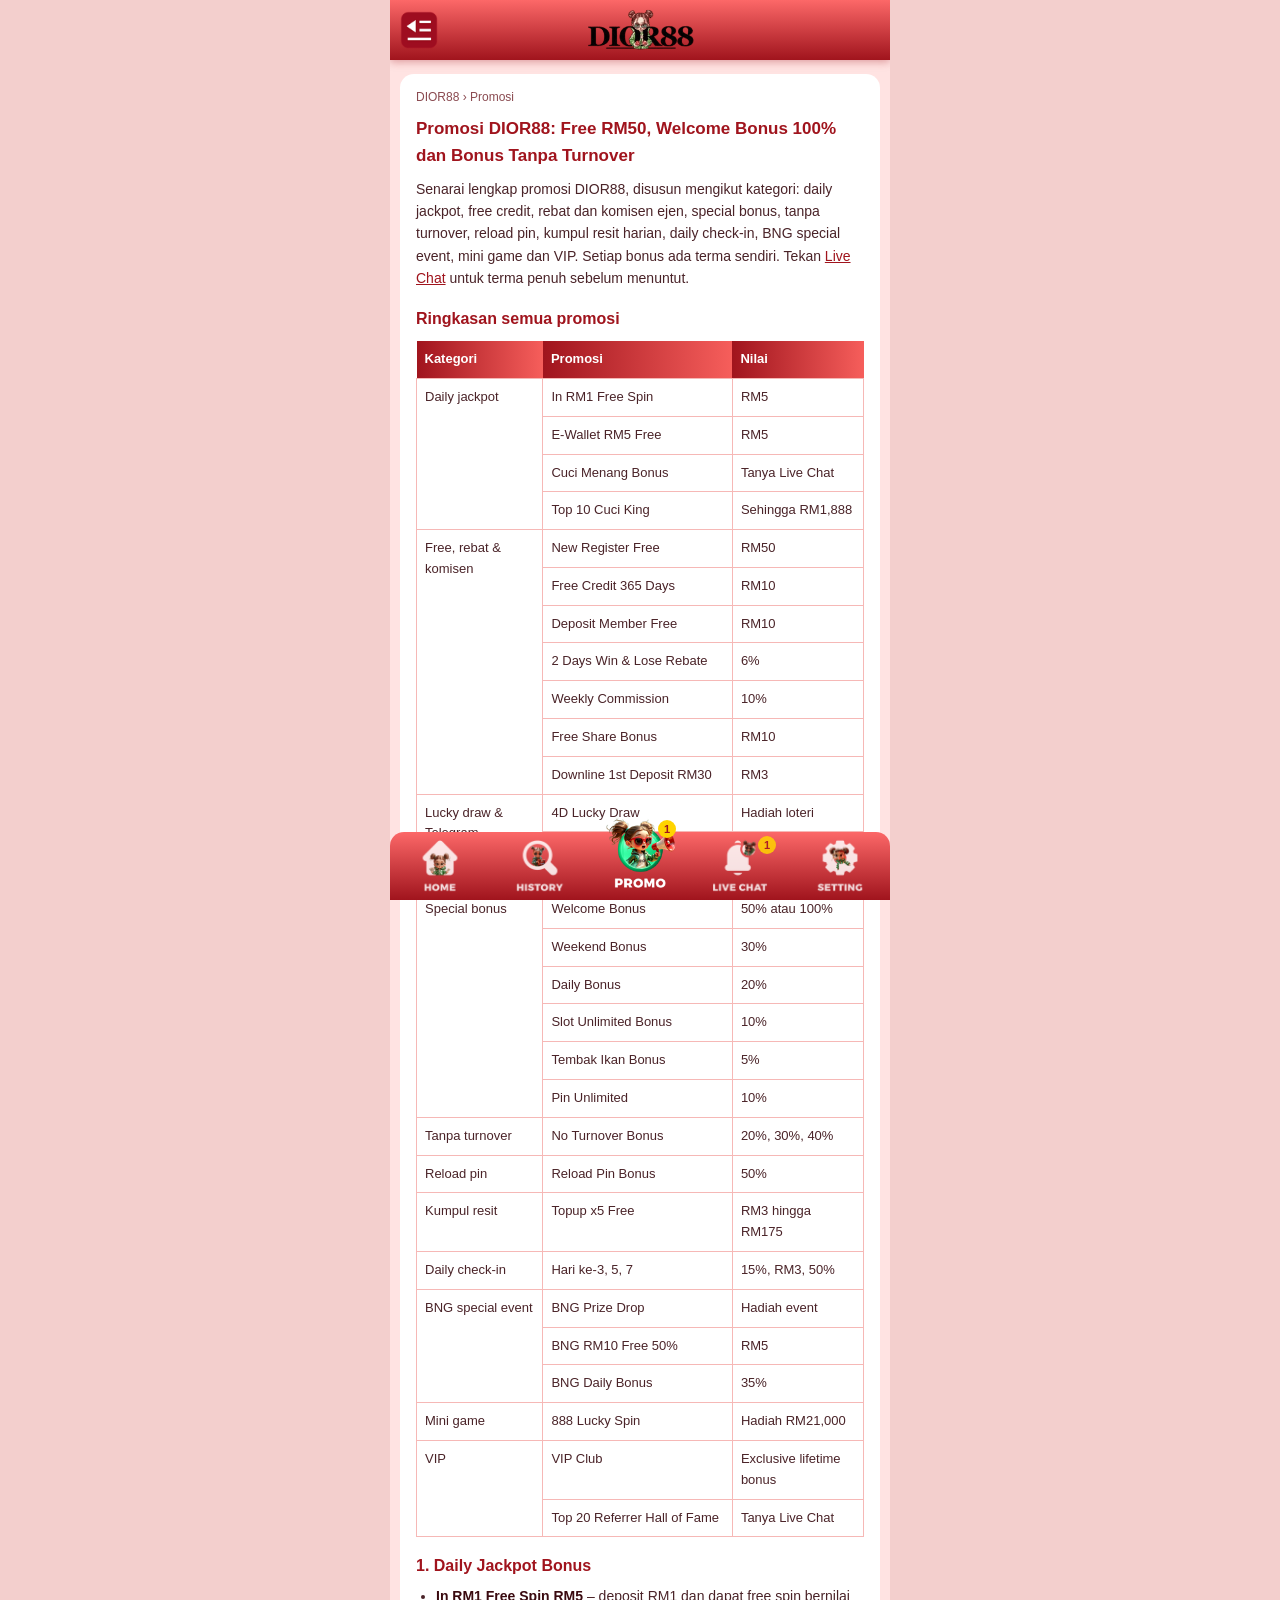
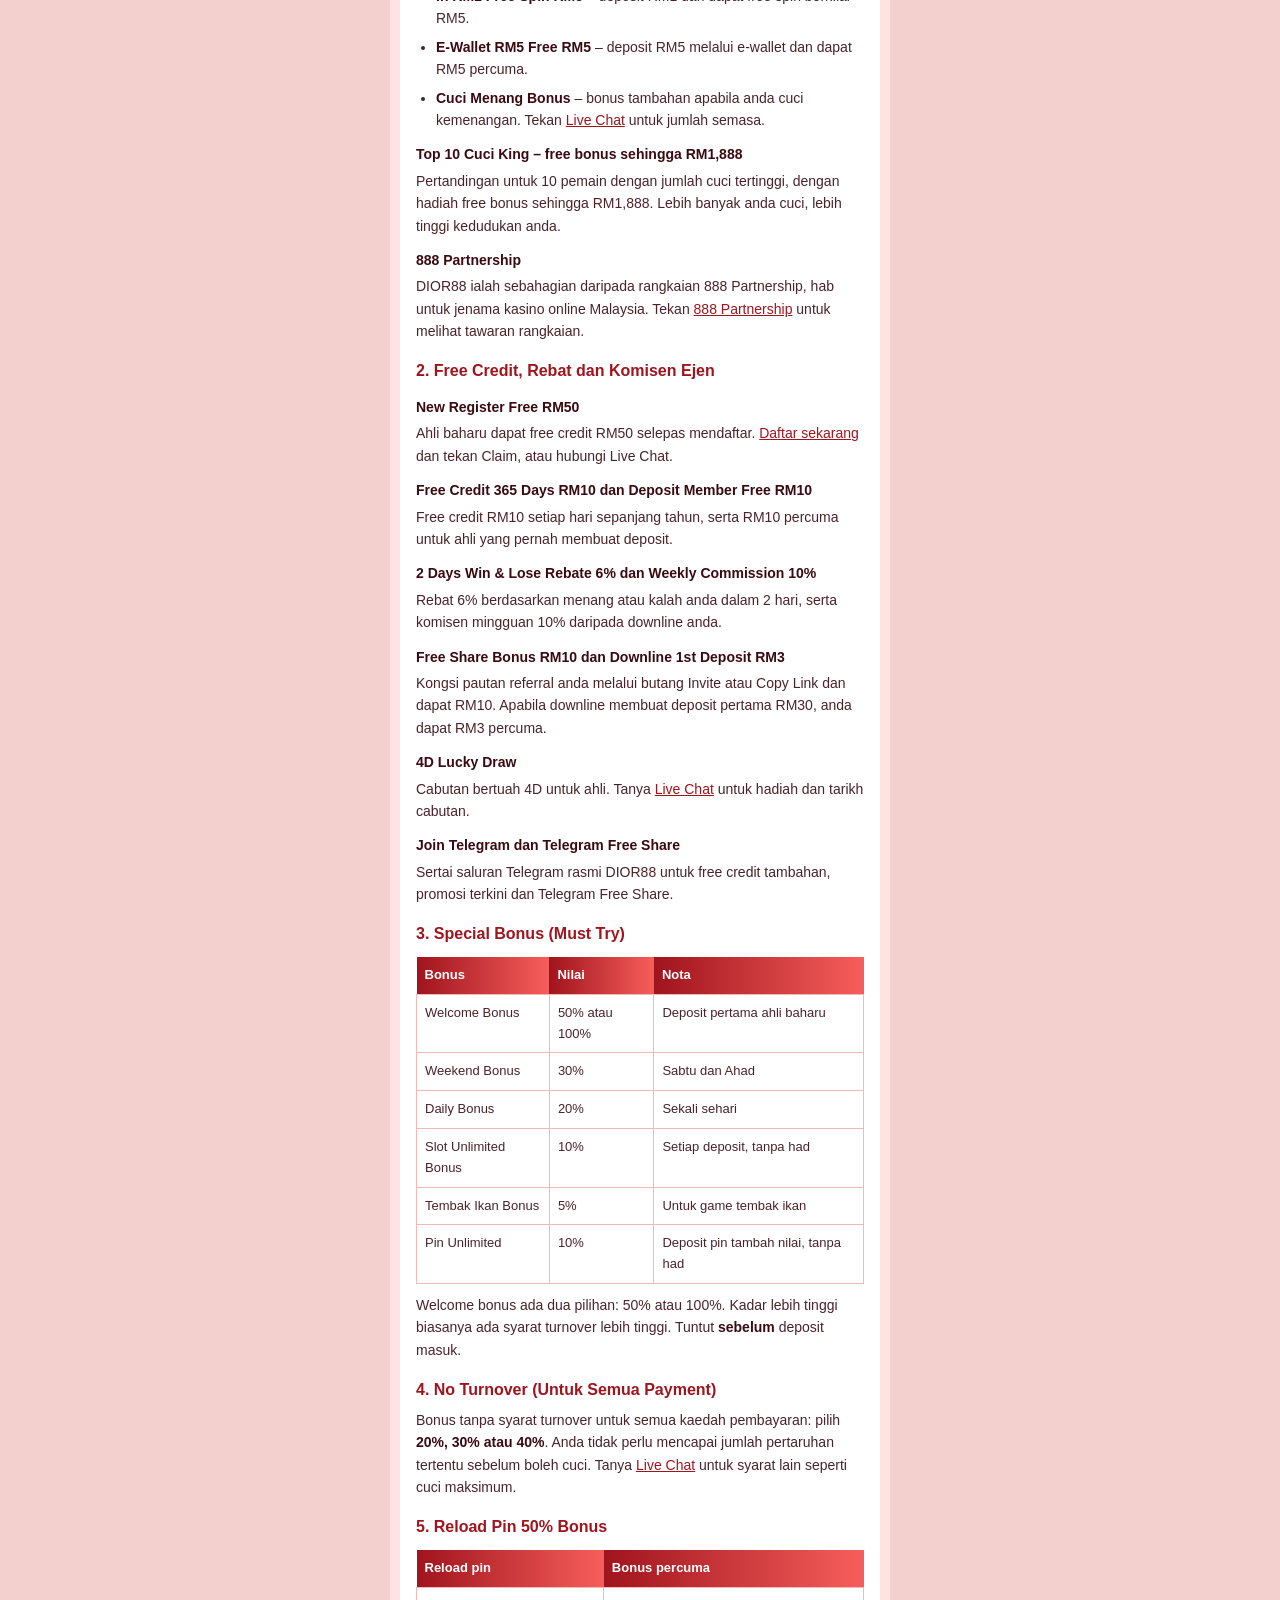
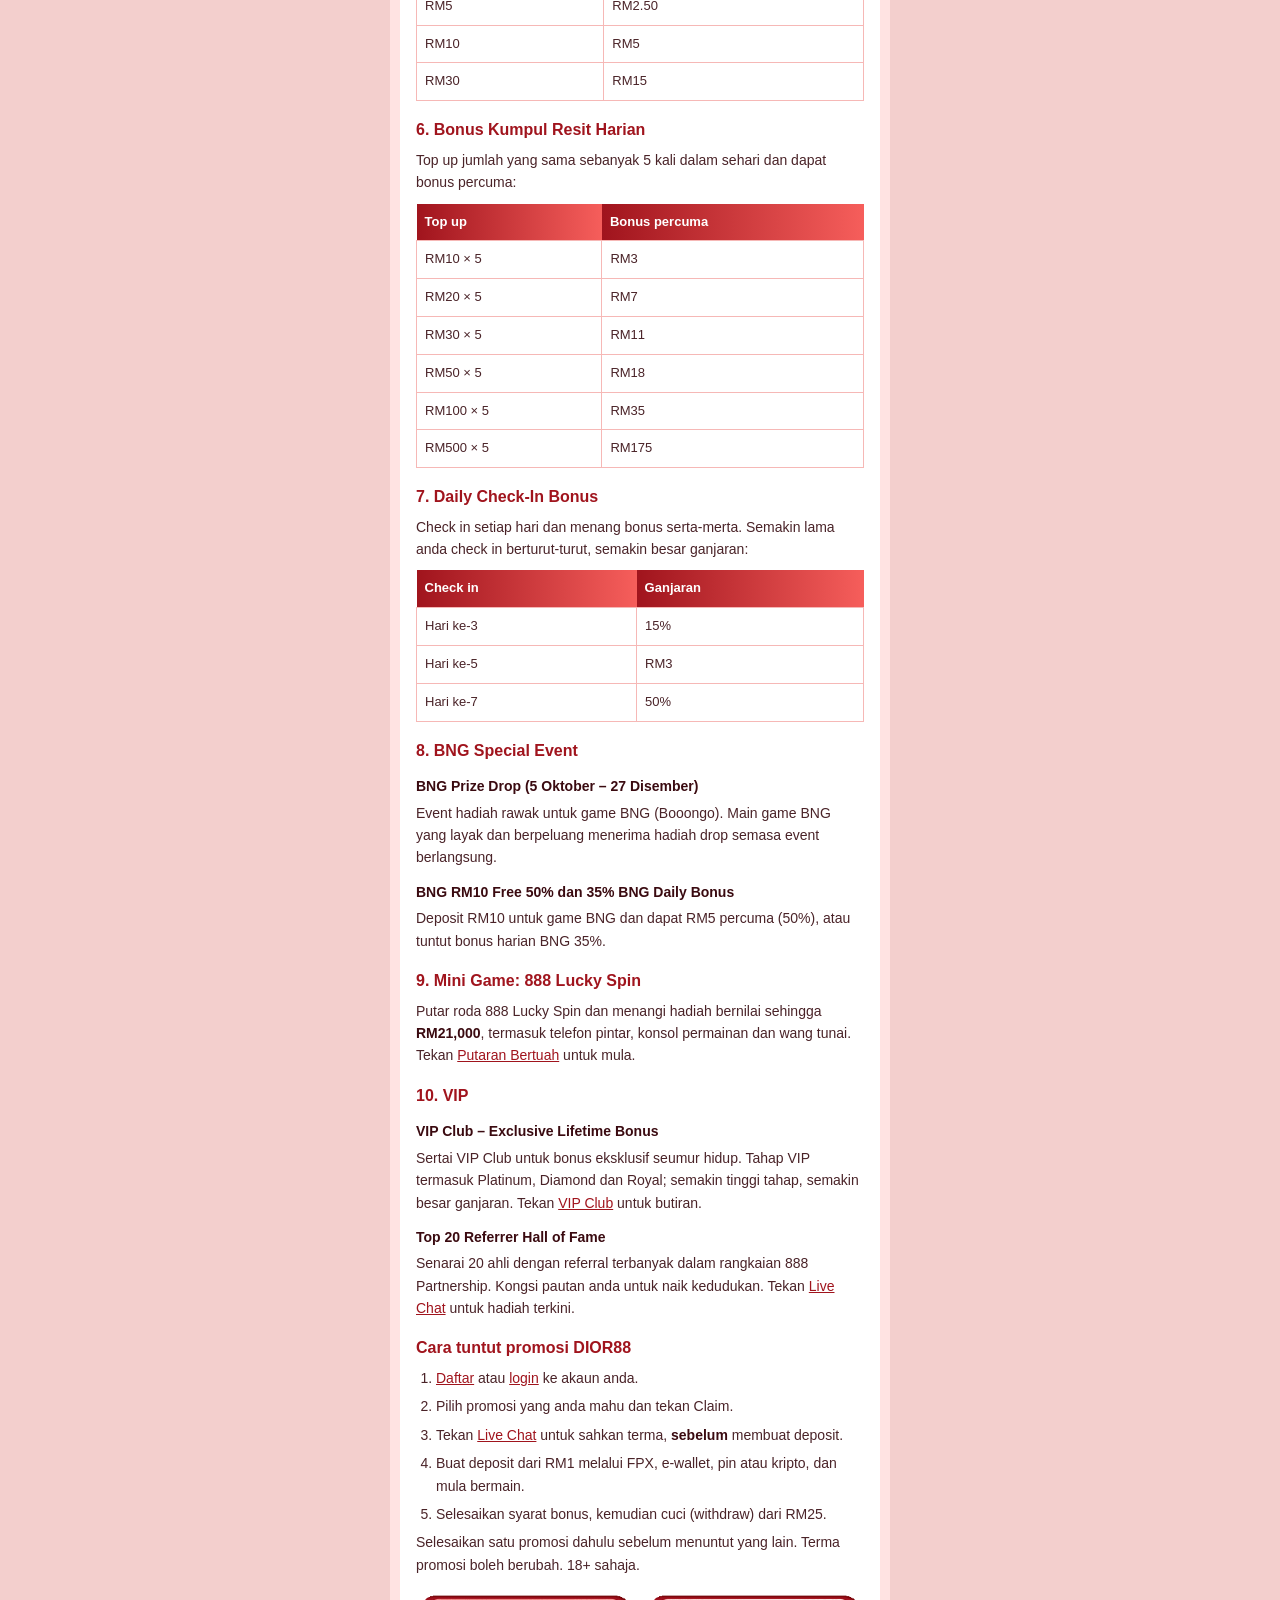
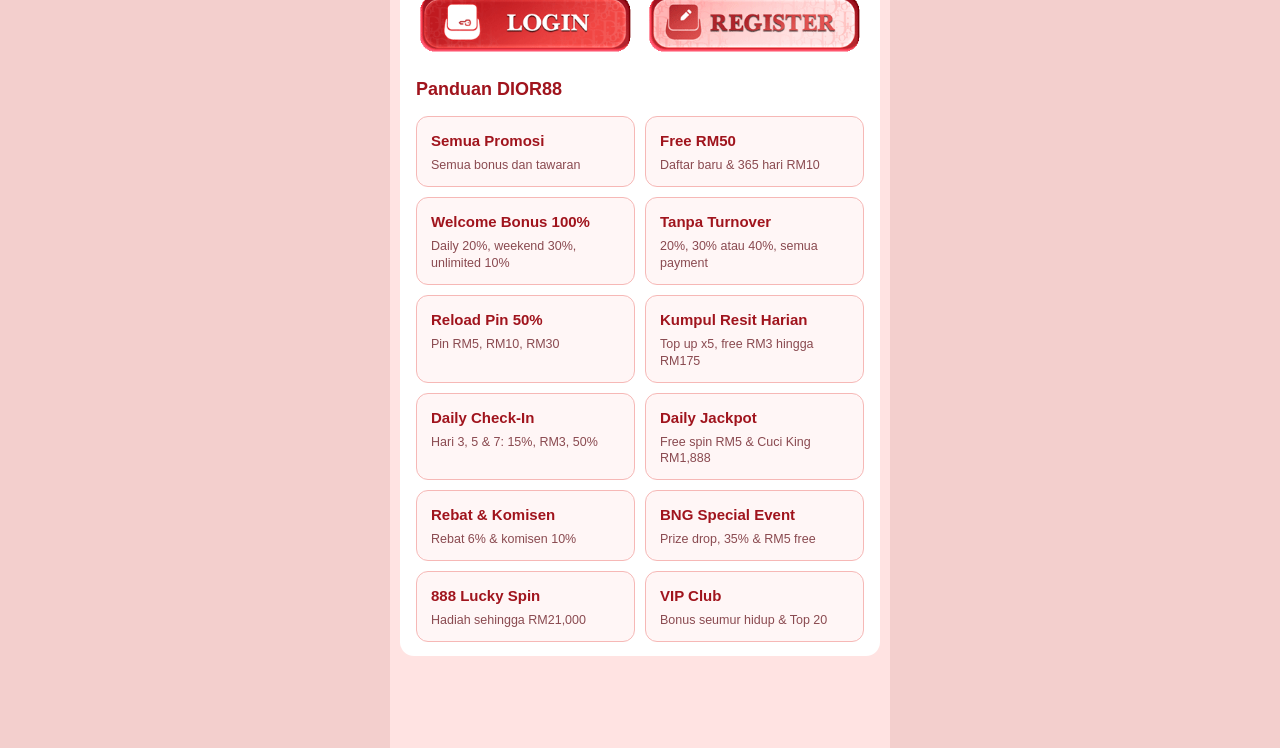
==== promotions.html @ d6cdcd89 "Add DIOR88 promotions guide and card grid Co-Authored-By: Claude Opus 5.5 <noreply@anthropic.com>" ====
<!DOCTYPE html>
<html lang="ms">
<head>
  <meta charset="UTF-8">
  <meta name="viewport" content="width=device-width, initial-scale=1, viewport-fit=cover">
  <title>Promosi DIOR88 – Free RM50, Welcome Bonus 100% &amp; Bonus Tanpa Turnover</title>
  <meta name="description" content="Semua promosi DIOR88: free RM50 daftar baru, free credit 365 hari RM10, welcome bonus 50% atau 100%, bonus tanpa turnover 20% hingga 40%, reload pin 50%, kumpul resit harian, daily check-in, Top 10 Cuci King RM1,888, 888 Lucky Spin dan VIP Club.">
  <meta name="robots" content="index, follow">
  <meta property="og:type" content="article">
  <meta property="og:site_name" content="DIOR88">
  <meta property="og:title" content="Promosi DIOR88 – Free RM50, Welcome Bonus 100% &amp; Bonus Tanpa Turnover">
  <meta property="og:description" content="Semua promosi DIOR88: free RM50, welcome bonus 100%, bonus tanpa turnover, reload pin 50%, daily check-in, Top 10 Cuci King dan VIP Club.">
  <link rel="icon" href="assets/ui/icon.png">
  <meta name="theme-color" content="#a0141d">
  <link rel="stylesheet" href="styles.css">
</head>
<body>
  <main class="app">

    <header class="topbar">
      <a class="menu-btn" data-link="register" aria-label="Menu"><img src="assets/ui/menu.png" alt="" width="100" height="100"></a>
      <a class="logo" href="./"><img src="assets/ui/logo.png" alt="DIOR88" width="203" height="83"></a>
      <span></span>
    </header>

    <article class="seo guide">
      <p class="crumbs"><a href="./">DIOR88</a> &rsaquo; Promosi</p>
      <h1>Promosi DIOR88: Free RM50, Welcome Bonus 100% dan Bonus Tanpa Turnover</h1>
      <p>Senarai lengkap promosi DIOR88, disusun mengikut kategori: daily jackpot, free credit, rebat dan komisen ejen, special bonus, tanpa turnover, reload pin, kumpul resit harian, daily check-in, BNG special event, mini game dan VIP. Setiap bonus ada terma sendiri. Tekan <a data-link="liveChat">Live Chat</a> untuk terma penuh sebelum menuntut.</p>

      <h2>Ringkasan semua promosi</h2>
      <div class="table-wrap">
      <table>
        <thead><tr><th>Kategori</th><th>Promosi</th><th>Nilai</th></tr></thead>
        <tbody>
          <tr><td rowspan="4">Daily jackpot</td><td>In RM1 Free Spin</td><td>RM5</td></tr>
          <tr><td>E-Wallet RM5 Free</td><td>RM5</td></tr>
          <tr><td>Cuci Menang Bonus</td><td>Tanya Live Chat</td></tr>
          <tr><td>Top 10 Cuci King</td><td>Sehingga RM1,888</td></tr>
          <tr><td rowspan="7">Free, rebat &amp; komisen</td><td>New Register Free</td><td>RM50</td></tr>
          <tr><td>Free Credit 365 Days</td><td>RM10</td></tr>
          <tr><td>Deposit Member Free</td><td>RM10</td></tr>
          <tr><td>2 Days Win &amp; Lose Rebate</td><td>6%</td></tr>
          <tr><td>Weekly Commission</td><td>10%</td></tr>
          <tr><td>Free Share Bonus</td><td>RM10</td></tr>
          <tr><td>Downline 1st Deposit RM30</td><td>RM3</td></tr>
          <tr><td rowspan="2">Lucky draw &amp; Telegram</td><td>4D Lucky Draw</td><td>Hadiah loteri</td></tr>
          <tr><td>Join Telegram &amp; Telegram Free Share</td><td>Free credit</td></tr>
          <tr><td rowspan="6">Special bonus</td><td>Welcome Bonus</td><td>50% atau 100%</td></tr>
          <tr><td>Weekend Bonus</td><td>30%</td></tr>
          <tr><td>Daily Bonus</td><td>20%</td></tr>
          <tr><td>Slot Unlimited Bonus</td><td>10%</td></tr>
          <tr><td>Tembak Ikan Bonus</td><td>5%</td></tr>
          <tr><td>Pin Unlimited</td><td>10%</td></tr>
          <tr><td>Tanpa turnover</td><td>No Turnover Bonus</td><td>20%, 30%, 40%</td></tr>
          <tr><td>Reload pin</td><td>Reload Pin Bonus</td><td>50%</td></tr>
          <tr><td>Kumpul resit</td><td>Topup x5 Free</td><td>RM3 hingga RM175</td></tr>
          <tr><td>Daily check-in</td><td>Hari ke-3, 5, 7</td><td>15%, RM3, 50%</td></tr>
          <tr><td rowspan="3">BNG special event</td><td>BNG Prize Drop</td><td>Hadiah event</td></tr>
          <tr><td>BNG RM10 Free 50%</td><td>RM5</td></tr>
          <tr><td>BNG Daily Bonus</td><td>35%</td></tr>
          <tr><td>Mini game</td><td>888 Lucky Spin</td><td>Hadiah RM21,000</td></tr>
          <tr><td rowspan="2">VIP</td><td>VIP Club</td><td>Exclusive lifetime bonus</td></tr>
          <tr><td>Top 20 Referrer Hall of Fame</td><td>Tanya Live Chat</td></tr>
        </tbody>
      </table>
      </div>

      <h2 id="jackpot">1. Daily Jackpot Bonus</h2>
      <ul>
        <li><b>In RM1 Free Spin RM5</b> – deposit RM1 dan dapat free spin bernilai RM5.</li>
        <li><b>E-Wallet RM5 Free RM5</b> – deposit RM5 melalui e-wallet dan dapat RM5 percuma.</li>
        <li><b>Cuci Menang Bonus</b> – bonus tambahan apabila anda cuci kemenangan. Tekan <a data-link="liveChat">Live Chat</a> untuk jumlah semasa.</li>
      </ul>
      <h3 id="cuci-king">Top 10 Cuci King – free bonus sehingga RM1,888</h3>
      <p>Pertandingan untuk 10 pemain dengan jumlah cuci tertinggi, dengan hadiah free bonus sehingga RM1,888. Lebih banyak anda cuci, lebih tinggi kedudukan anda.</p>
      <h3 id="partnership">888 Partnership</h3>
      <p>DIOR88 ialah sebahagian daripada rangkaian 888 Partnership, hab untuk jenama kasino online Malaysia. Tekan <a data-link="partnership">888 Partnership</a> untuk melihat tawaran rangkaian.</p>

      <h2 id="free">2. Free Credit, Rebat dan Komisen Ejen</h2>
      <h3>New Register Free RM50</h3>
      <p>Ahli baharu dapat free credit RM50 selepas mendaftar. <a data-link="register">Daftar sekarang</a> dan tekan Claim, atau hubungi Live Chat.</p>
      <h3>Free Credit 365 Days RM10 dan Deposit Member Free RM10</h3>
      <p>Free credit RM10 setiap hari sepanjang tahun, serta RM10 percuma untuk ahli yang pernah membuat deposit.</p>
      <h3 id="rebate">2 Days Win &amp; Lose Rebate 6% dan Weekly Commission 10%</h3>
      <p>Rebat 6% berdasarkan menang atau kalah anda dalam 2 hari, serta komisen mingguan 10% daripada downline anda.</p>
      <h3 id="share">Free Share Bonus RM10 dan Downline 1st Deposit RM3</h3>
      <p>Kongsi pautan referral anda melalui butang Invite atau Copy Link dan dapat RM10. Apabila downline membuat deposit pertama RM30, anda dapat RM3 percuma.</p>
      <h3 id="lucky-draw">4D Lucky Draw</h3>
      <p>Cabutan bertuah 4D untuk ahli. Tanya <a data-link="liveChat">Live Chat</a> untuk hadiah dan tarikh cabutan.</p>
      <h3 id="telegram">Join Telegram dan Telegram Free Share</h3>
      <p>Sertai saluran Telegram rasmi DIOR88 untuk free credit tambahan, promosi terkini dan Telegram Free Share.</p>

      <h2 id="special">3. Special Bonus (Must Try)</h2>
      <div class="table-wrap">
      <table>
        <thead><tr><th>Bonus</th><th>Nilai</th><th>Nota</th></tr></thead>
        <tbody>
          <tr><td>Welcome Bonus</td><td>50% atau 100%</td><td>Deposit pertama ahli baharu</td></tr>
          <tr><td>Weekend Bonus</td><td>30%</td><td>Sabtu dan Ahad</td></tr>
          <tr><td>Daily Bonus</td><td>20%</td><td>Sekali sehari</td></tr>
          <tr><td>Slot Unlimited Bonus</td><td>10%</td><td>Setiap deposit, tanpa had</td></tr>
          <tr><td>Tembak Ikan Bonus</td><td>5%</td><td>Untuk game tembak ikan</td></tr>
          <tr><td>Pin Unlimited</td><td>10%</td><td>Deposit pin tambah nilai, tanpa had</td></tr>
        </tbody>
      </table>
      </div>
      <p>Welcome bonus ada dua pilihan: 50% atau 100%. Kadar lebih tinggi biasanya ada syarat turnover lebih tinggi. Tuntut <b>sebelum</b> deposit masuk.</p>

      <h2 id="no-turnover">4. No Turnover (Untuk Semua Payment)</h2>
      <p>Bonus tanpa syarat turnover untuk semua kaedah pembayaran: pilih <b>20%, 30% atau 40%</b>. Anda tidak perlu mencapai jumlah pertaruhan tertentu sebelum boleh cuci. Tanya <a data-link="liveChat">Live Chat</a> untuk syarat lain seperti cuci maksimum.</p>

      <h2 id="pin">5. Reload Pin 50% Bonus</h2>
      <div class="table-wrap">
      <table>
        <thead><tr><th>Reload pin</th><th>Bonus percuma</th></tr></thead>
        <tbody>
          <tr><td>RM5</td><td>RM2.50</td></tr>
          <tr><td>RM10</td><td>RM5</td></tr>
          <tr><td>RM30</td><td>RM15</td></tr>
        </tbody>
      </table>
      </div>

      <h2 id="kumpul">6. Bonus Kumpul Resit Harian</h2>
      <p>Top up jumlah yang sama sebanyak 5 kali dalam sehari dan dapat bonus percuma:</p>
      <div class="table-wrap">
      <table>
        <thead><tr><th>Top up</th><th>Bonus percuma</th></tr></thead>
        <tbody>
          <tr><td>RM10 × 5</td><td>RM3</td></tr>
          <tr><td>RM20 × 5</td><td>RM7</td></tr>
          <tr><td>RM30 × 5</td><td>RM11</td></tr>
          <tr><td>RM50 × 5</td><td>RM18</td></tr>
          <tr><td>RM100 × 5</td><td>RM35</td></tr>
          <tr><td>RM500 × 5</td><td>RM175</td></tr>
        </tbody>
      </table>
      </div>

      <h2 id="checkin">7. Daily Check-In Bonus</h2>
      <p>Check in setiap hari dan menang bonus serta-merta. Semakin lama anda check in berturut-turut, semakin besar ganjaran:</p>
      <div class="table-wrap">
      <table>
        <thead><tr><th>Check in</th><th>Ganjaran</th></tr></thead>
        <tbody>
          <tr><td>Hari ke-3</td><td>15%</td></tr>
          <tr><td>Hari ke-5</td><td>RM3</td></tr>
          <tr><td>Hari ke-7</td><td>50%</td></tr>
        </tbody>
      </table>
      </div>

      <h2 id="bng">8. BNG Special Event</h2>
      <h3>BNG Prize Drop (5 Oktober – 27 Disember)</h3>
      <p>Event hadiah rawak untuk game BNG (Booongo). Main game BNG yang layak dan berpeluang menerima hadiah drop semasa event berlangsung.</p>
      <h3>BNG RM10 Free 50% dan 35% BNG Daily Bonus</h3>
      <p>Deposit RM10 untuk game BNG dan dapat RM5 percuma (50%), atau tuntut bonus harian BNG 35%.</p>

      <h2 id="lucky-spin">9. Mini Game: 888 Lucky Spin</h2>
      <p>Putar roda 888 Lucky Spin dan menangi hadiah bernilai sehingga <b>RM21,000</b>, termasuk telefon pintar, konsol permainan dan wang tunai. Tekan <a data-link="luckyWheel">Putaran Bertuah</a> untuk mula.</p>

      <h2 id="vip">10. VIP</h2>
      <h3>VIP Club – Exclusive Lifetime Bonus</h3>
      <p>Sertai VIP Club untuk bonus eksklusif seumur hidup. Tahap VIP termasuk Platinum, Diamond dan Royal; semakin tinggi tahap, semakin besar ganjaran. Tekan <a data-link="vip">VIP Club</a> untuk butiran.</p>
      <h3 id="top20">Top 20 Referrer Hall of Fame</h3>
      <p>Senarai 20 ahli dengan referral terbanyak dalam rangkaian 888 Partnership. Kongsi pautan anda untuk naik kedudukan. Tekan <a data-link="liveChat">Live Chat</a> untuk hadiah terkini.</p>

      <h2>Cara tuntut promosi DIOR88</h2>
      <ol>
        <li><a data-link="register">Daftar</a> atau <a data-link="login">login</a> ke akaun anda.</li>
        <li>Pilih promosi yang anda mahu dan tekan Claim.</li>
        <li>Tekan <a data-link="liveChat">Live Chat</a> untuk sahkan terma, <b>sebelum</b> membuat deposit.</li>
        <li>Buat deposit dari RM1 melalui FPX, e-wallet, pin atau kripto, dan mula bermain.</li>
        <li>Selesaikan syarat bonus, kemudian cuci (withdraw) dari RM25.</li>
      </ol>
      <p>Selesaikan satu promosi dahulu sebelum menuntut yang lain. Terma promosi boleh berubah. 18+ sahaja.</p>

      <div class="auth guide-auth">
        <a data-link="login"><img src="assets/still/login.png" alt="Login" width="300" height="81"></a>
        <a data-link="register"><img src="assets/still/register.png" alt="Register" width="300" height="81"></a>
      </div>

      <section class="guide-grid-wrap" aria-label="Panduan DIOR88">
        <h2 class="guide-grid-title">Panduan DIOR88</h2>
        <div class="guide-grid">
          <a href="promotions"><b>Semua Promosi</b><span>Semua bonus dan tawaran</span></a>
          <a href="promotions#free"><b>Free RM50</b><span>Daftar baru &amp; 365 hari RM10</span></a>
          <a href="promotions#special"><b>Welcome Bonus 100%</b><span>Daily 20%, weekend 30%, unlimited 10%</span></a>
          <a href="promotions#no-turnover"><b>Tanpa Turnover</b><span>20%, 30% atau 40%, semua payment</span></a>
          <a href="promotions#pin"><b>Reload Pin 50%</b><span>Pin RM5, RM10, RM30</span></a>
          <a href="promotions#kumpul"><b>Kumpul Resit Harian</b><span>Top up x5, free RM3 hingga RM175</span></a>
          <a href="promotions#checkin"><b>Daily Check-In</b><span>Hari 3, 5 &amp; 7: 15%, RM3, 50%</span></a>
          <a href="promotions#jackpot"><b>Daily Jackpot</b><span>Free spin RM5 &amp; Cuci King RM1,888</span></a>
          <a href="promotions#rebate"><b>Rebat &amp; Komisen</b><span>Rebat 6% &amp; komisen 10%</span></a>
          <a href="promotions#bng"><b>BNG Special Event</b><span>Prize drop, 35% &amp; RM5 free</span></a>
          <a href="promotions#lucky-spin"><b>888 Lucky Spin</b><span>Hadiah sehingga RM21,000</span></a>
          <a href="promotions#vip"><b>VIP Club</b><span>Bonus seumur hidup &amp; Top 20</span></a>
        </div>
      </section>
    </article>
  </main>

  <nav class="bottom-nav">
    <a href="./"><img src="assets/nav/nav1.png" alt="Home" width="120" height="120"></a>
    <a data-link="history"><img src="assets/nav/nav2.png" alt="History" width="120" height="120"></a>
    <a href="promotions" class="promo-tab on"><img src="assets/nav/nav3.png" alt="Promo" width="120" height="120"><b class="badge">1</b></a>
    <a data-link="liveChat"><img src="assets/nav/nav4.png" alt="Live Chat" width="120" height="120"><b class="badge">1</b></a>
    <a data-link="settings"><img src="assets/nav/nav5.png" alt="Setting" width="120" height="120"></a>
  </nav>

  <script src="config.js"></script>
  <script src="guide.js"></script>
</body>
</html>
---- styles.css ----
:root {
  --bg: #ffe3e2;
  --card: #fff;
  --red: #a0141d;
  --red-2: #fc6868;
  --red-grad: linear-gradient(180deg, #fc6868, #a0141d);
  --red-grad-h: linear-gradient(90deg, #a0141d, #f65e5b);
  --text: #3a0a10;
  --muted: #8a4a50;
  --line: #f6b8b6;
  --app-width: 500px;
  --nav-height: 68px;
}

* { box-sizing: border-box; margin: 0; padding: 0; }
html { scroll-behavior: smooth; }
body { font-family: "Segoe UI", Arial, Helvetica, sans-serif; background: #f3cfcd; color: var(--text); -webkit-tap-highlight-color: transparent; }
a { color: inherit; text-decoration: none; }
button { font: inherit; color: inherit; cursor: pointer; border: 0; background: none; }
img { display: block; max-width: 100%; height: auto; }
.sr-only { position: absolute; width: 1px; height: 1px; overflow: hidden; clip: rect(0 0 0 0); white-space: nowrap; }

.app {
  display: block;
  max-width: var(--app-width);
  margin: 0 auto;
  min-height: 100vh;
  background: var(--bg);
  padding-bottom: calc(var(--nav-height) + 24px + env(safe-area-inset-bottom));
  overflow-x: hidden;
}

/* ---------- Top bar ---------- */
.topbar { position: sticky; top: 0; z-index: 30; display: grid; grid-template-columns: 48px 1fr 48px; align-items: center; padding: 6px 10px; min-height: 60px; background: var(--red-grad); box-shadow: 0 2px 8px rgba(160, 20, 29, .35); }
.menu-btn img { width: 38px; height: 38px; border-radius: 8px; }
.logo { justify-self: center; }
.logo img { height: 46px; width: auto; }

/* ---------- Carousel ---------- */
.carousel { position: relative; margin: 10px 10px 0; border-radius: 12px; overflow: hidden; }
.carousel-track { display: flex; overflow-x: auto; scroll-snap-type: x mandatory; scrollbar-width: none; }
.carousel-track::-webkit-scrollbar { display: none; }
.slide { flex: 0 0 100%; min-width: 0; scroll-snap-align: start; aspect-ratio: 7 / 3; overflow: hidden; }
.slide img { width: 100%; height: 100%; max-width: none; object-fit: cover; }
.carousel-dots { position: absolute; bottom: 0; left: 0; right: 0; display: flex; justify-content: center; }
/* Small dot, but a 24px tap area around it. */
.carousel-dots button { width: 22px; height: 24px; padding: 8.5px 7.5px; border-radius: 50%; background-color: rgba(255, 255, 255, .6); background-clip: content-box; }
.carousel-dots button.active { background-color: var(--red); }

/* ---------- Marquee ---------- */
.marquee { display: flex; align-items: center; gap: 6px; margin: 8px 10px 0; padding: 3px 4px 3px 3px; border-radius: 14px; background: var(--red-grad-h); color: #fff; }
.mic { flex-shrink: 0; width: 24px; height: 24px; }
.mq { flex: 1; overflow: hidden; white-space: nowrap; }
.mq span { display: inline-block; padding-left: 40%; font-size: 13px; font-weight: 600; animation: marquee 45s linear infinite; }
@keyframes marquee { to { transform: translateX(-100%); } }

/* ---------- Login / Register ---------- */
.auth { display: grid; grid-template-columns: repeat(2, minmax(0, 1fr)); gap: 10px; margin: 12px 10px 0; }
.auth img { width: 100%; }

/* ---------- Quick links ---------- */
.quick { display: grid; grid-template-columns: repeat(6, minmax(0, 1fr)); gap: 4px; margin: 12px 10px 0; padding: 10px 4px; border-radius: 12px; background: var(--card); box-shadow: 0 1px 4px rgba(160, 20, 29, .12); }
.quick a { display: flex; flex-direction: column; align-items: center; gap: 4px; font-size: 10px; font-weight: 700; text-align: center; line-height: 1.15; }
.qi { width: 42px; height: 42px; display: grid; place-items: center; border-radius: 50%; background: var(--red-grad); overflow: hidden; }
.qi img { width: 28px; height: 28px; }
.qi svg { width: 24px; height: 24px; fill: #fff; }
.qi-4d { color: #fff; font-size: 15px; font-weight: 900; }

/* ---------- Referral ---------- */
.referral { display: flex; margin: 12px 10px 0; border-radius: 12px; overflow: hidden; background: var(--red-grad-h); color: #fff; }
.ref-title { flex: 0 0 30%; display: flex; flex-direction: column; justify-content: center; padding: 10px 12px; background: rgba(0, 0, 0, .18); border-radius: 0 28px 28px 0; }
.ref-title b { font-size: 16px; letter-spacing: .5px; }
.ref-title small { font-size: 10.5px; font-weight: 700; }
.ref-actions { flex: 1; min-width: 0; display: grid; grid-template-columns: repeat(4, minmax(0, 1fr)); }
.ref-actions > * { display: flex; flex-direction: column; align-items: center; justify-content: center; gap: 4px; padding: 10px 2px; font-size: 10px; font-weight: 700; white-space: nowrap; }
.ref-actions img { width: 24px; height: 24px; }

/* ---------- Games ---------- */
.block { margin-top: 16px; }
.head { margin: 0 10px 8px; padding-left: 10px; border-left: 4px solid var(--red); font-size: 17px; font-weight: 800; color: var(--red); }
.hscroll { display: flex; gap: 10px; overflow-x: auto; padding: 0 10px 4px; scroll-snap-type: x proximity; scrollbar-width: none; }
.hscroll::-webkit-scrollbar { display: none; }
.hot { flex: 0 0 31%; min-width: 0; scroll-snap-align: start; }
.hot img { width: 100%; aspect-ratio: 300 / 335; object-fit: cover; border-radius: 10px; }
.g-name { display: block; margin-top: 4px; font-size: 12px; font-weight: 700; text-transform: uppercase; white-space: nowrap; overflow: hidden; text-overflow: ellipsis; }
.g-meta { display: flex; align-items: center; justify-content: space-between; gap: 4px; margin-top: 2px; }
.g-prov { font-size: 10px; color: var(--muted); text-transform: uppercase; }
.rtp { flex-shrink: 0; padding: 2px 8px; border-radius: 10px; background: var(--red-grad); color: #fff; font-size: 11px; font-weight: 800; }
.rtp.play { margin: 0 auto; }
.new-grid { display: grid; grid-template-columns: repeat(3, minmax(0, 1fr)); gap: 8px; padding: 0 10px; }
.new-card { display: block; padding: 6px; border-radius: 10px; background: var(--card); box-shadow: 0 1px 4px rgba(160, 20, 29, .12); }
.new-card img { width: 100%; aspect-ratio: 1; object-fit: cover; border-radius: 8px; }
.new-card b { display: block; margin-top: 6px; font-size: 13px; white-space: nowrap; overflow: hidden; text-overflow: ellipsis; }
.new-card > span:not(.rtp) { display: block; font-size: 11px; color: var(--red); text-transform: uppercase; }
.rtp.wide { display: block; margin-top: 6px; text-align: center; }

/* Category menu on the left, provider grid on the right. */
.games { display: grid; grid-template-columns: 22% minmax(0, 1fr); gap: 8px; align-items: start; padding: 0 10px; }
.cat-col { position: sticky; top: 70px; display: grid; gap: 6px; }
.cat { border-radius: 10px; }
.cat.on { box-shadow: 0 0 0 2px var(--red); }
.cat img { width: 100%; }
.prov-grid { display: grid; grid-template-columns: repeat(3, minmax(0, 1fr)); gap: 6px; }
.prov img { width: 100%; aspect-ratio: 200 / 280; border-radius: 8px; }
.hot, .new-card, .prov, .cat, .auth a { transition: transform .1s; }
.hot:active, .new-card:active, .prov:active, .cat:active, .auth a:active { transform: scale(.97); }

/* ---------- Hot matches ---------- */
.match { display: block; margin: 0 10px; padding: 12px; border-radius: 12px; background: var(--card); box-shadow: 0 1px 4px rgba(160, 20, 29, .12); text-align: center; }
.match-tag { display: inline-block; padding: 3px 10px; border-radius: 10px; background: var(--red); color: #fff; font-size: 11px; font-weight: 800; }
.match-body { display: grid; grid-template-columns: 1fr auto 1fr; align-items: center; margin: 10px 0 6px; }
.match-side { display: flex; flex-direction: column; align-items: center; gap: 4px; font-size: 13px; font-weight: 800; }
.crest { width: 44px; height: 44px; display: grid; place-items: center; border-radius: 50%; background: var(--bg); font-size: 22px; }
.match-vs { font-size: 20px; font-weight: 900; color: var(--red); }
.match-text { display: block; font-size: 12.5px; color: var(--muted); }
.match-btn { display: inline-block; margin-top: 10px; padding: 8px 32px; border-radius: 18px; background: var(--red-grad); color: #fff; font-size: 14px; font-weight: 800; }

/* ---------- Daily check-in ---------- */
.checkin { margin: 16px 10px 0; padding: 12px 8px; border-radius: 14px; background: var(--red-grad-h); color: #fff; text-align: center; }
.checkin-head h2 { font-size: 18px; font-weight: 900; letter-spacing: .5px; }
.checkin-head small { font-size: 11.5px; }
.days { display: grid; grid-template-columns: repeat(7, minmax(0, 1fr)); gap: 4px; margin-top: 10px; }
.days a { display: flex; flex-direction: column; align-items: center; gap: 2px; padding: 6px 2px; border-radius: 8px; background: #fff; color: var(--red); }
.days b { font-size: 10px; }
.days img { width: 28px; height: 28px; }
.days span { font-size: 10px; font-weight: 800; }
.days .day7 { background: #fff3c4; }
.checkin-btn { display: inline-block; margin-top: 10px; padding: 8px 40px; border-radius: 18px; background: #fff; color: var(--red); font-size: 14px; font-weight: 900; }

.promo { display: block; margin: 14px 10px 0; }
.promo img { width: 100%; border-radius: 10px; }

/* ---------- Keyword text ---------- */
.seo { margin: 18px 10px 0; padding: 14px 16px; border-radius: 14px; background: var(--card); font-size: 14px; line-height: 1.6; color: #4a2328; }
.seo h1 { font-size: 17px; color: var(--red); margin-bottom: 8px; }
.seo h2 { font-size: 16px; color: var(--red); margin: 16px 0 6px; }
.seo h3 { font-size: 14px; color: var(--text); margin: 12px 0 4px; }
.seo a { color: var(--red); text-decoration: underline; }
.seo ol, .seo ul { padding-left: 20px; }
.seo li { margin-bottom: 6px; }
.seo b { color: var(--text); }

/* Long sections fold to a preview; collapse.js adds the toggle button. */
.collapsible { position: relative; max-height: 260px; overflow: hidden; }
.collapsible:not(.open)::after { content: ""; position: absolute; left: 0; right: 0; bottom: 0; height: 90px; background: linear-gradient(rgba(255, 255, 255, 0), #fff); pointer-events: none; }
.collapsible.open { max-height: none; }
.toggle-btn { display: block; margin: 12px auto 0; padding: 9px 40px; border-radius: 20px; background: var(--red-grad); color: #fff; font-size: 14px; font-weight: 800; }

/* ---------- Footer ---------- */
.footer { display: grid; gap: 10px; padding: 18px 10px 10px; }
.card { padding: 12px 14px; border-radius: 12px; background: var(--card); box-shadow: 0 1px 4px rgba(160, 20, 29, .12); }
.partner { display: flex; align-items: center; gap: 12px; }
.partner img { width: 110px; flex-shrink: 0; }
.partner p { font-size: 14px; line-height: 1.4; }
.footer h3 { margin-bottom: 10px; font-size: 15px; font-weight: 800; color: var(--red); }
.icons { display: flex; flex-wrap: wrap; align-items: center; gap: 10px; }
.icons img { height: 28px; width: auto; }
.copyright { margin-top: 8px; text-align: center; font-size: 13px; font-weight: 700; color: var(--red); }

/* ---------- Floats ---------- */
.side-tab { position: fixed; right: max(0px, calc(50% - var(--app-width) / 2)); top: 48%; z-index: 20; width: 24px; }
.float { position: fixed; z-index: 25; }
.float[hidden] { display: none; }
.change-luck { right: max(0px, calc(50% - var(--app-width) / 2)); top: 170px; width: min(96px, 21vw); }
.free-rm88 { left: max(0px, calc(50% - var(--app-width) / 2)); top: 480px; width: min(110px, 24vw); }
.deposit-float { right: calc(max(0px, calc(50% - var(--app-width) / 2)) + 8px); bottom: calc(var(--nav-height) + 16px + env(safe-area-inset-bottom)); width: min(70px, 16vw); }
.float .close { position: absolute; top: 0; right: 2px; width: 22px; height: 22px; border-radius: 50%; background: rgba(0, 0, 0, .55); color: #fff; font-size: 14px; line-height: 1; }

/* ---------- Bottom nav ---------- */
.bottom-nav {
  position: fixed;
  left: 50%;
  bottom: 0;
  transform: translateX(-50%);
  z-index: 40;
  width: 100%;
  max-width: var(--app-width);
  height: calc(var(--nav-height) + env(safe-area-inset-bottom));
  padding-bottom: env(safe-area-inset-bottom);
  display: grid;
  grid-template-columns: repeat(5, 1fr);
  background: var(--red-grad);
  border-radius: 14px 14px 0 0;
}
.bottom-nav a { position: relative; display: grid; place-items: center; opacity: .85; }
.bottom-nav a.on { opacity: 1; }
.bottom-nav img { width: 58px; height: 58px; }
.promo-tab img { width: 76px; height: 76px; margin-top: -22px; }
.badge { position: absolute; top: 4px; right: 14%; min-width: 18px; height: 18px; border-radius: 50%; background: #ffd400; color: var(--red); font-size: 11px; display: grid; place-items: center; }
.promo-tab .badge { top: -12px; }

/* ---------- Toast ---------- */
.toast { position: fixed; left: 50%; bottom: calc(var(--nav-height) + 24px); transform: translateX(-50%); z-index: 50; background: rgba(0, 0, 0, .85); color: #fff; padding: 10px 18px; border-radius: 20px; font-size: 14px; opacity: 0; pointer-events: none; transition: opacity .2s; }
.toast.show { opacity: 1; }

@media (prefers-reduced-motion: reduce) {
  .mq span { animation: none; padding-left: 12px; }
}

/* ---------- Guide pages ---------- */
.guide { margin-top: 14px; }
.guide .crumbs { font-size: 12px; color: var(--muted); margin-bottom: 8px; }
.guide .crumbs a { color: var(--muted); text-decoration: none; }
.seo ul { list-style: disc; }
.guide-auth { margin: 18px 0 4px; }
.table-wrap { overflow-x: auto; margin: 10px 0; }
.seo table { width: 100%; border-collapse: collapse; font-size: 13px; }
.seo th { background: var(--red-grad-h); color: #fff; text-align: left; padding: 8px; }
.seo td { padding: 8px; border: 1px solid var(--line); vertical-align: top; }

/* ---------- Guide card grid ---------- */
.guide-grid-wrap { margin-top: 22px; }
.home-grid { margin: 18px 10px 0; }
.guide-grid-title, .seo .guide-grid-title { margin: 0 0 12px; font-size: 18px; font-weight: 800; color: var(--red); }
.guide-grid { display: grid; grid-template-columns: repeat(2, minmax(0, 1fr)); gap: 10px; }
.guide-grid a, .seo .guide-grid a { display: block; padding: 12px 14px; border: 1px solid var(--line); border-radius: 12px; background: var(--card); text-decoration: none; transition: border-color .15s, background .15s; }
.seo .guide-grid a { background: #fff6f6; }
.guide-grid a:hover { border-color: var(--red); }
.guide-grid b { display: block; font-size: 15px; color: var(--red); }
.guide-grid span { display: block; margin-top: 4px; font-size: 12.5px; line-height: 1.35; color: var(--muted); }
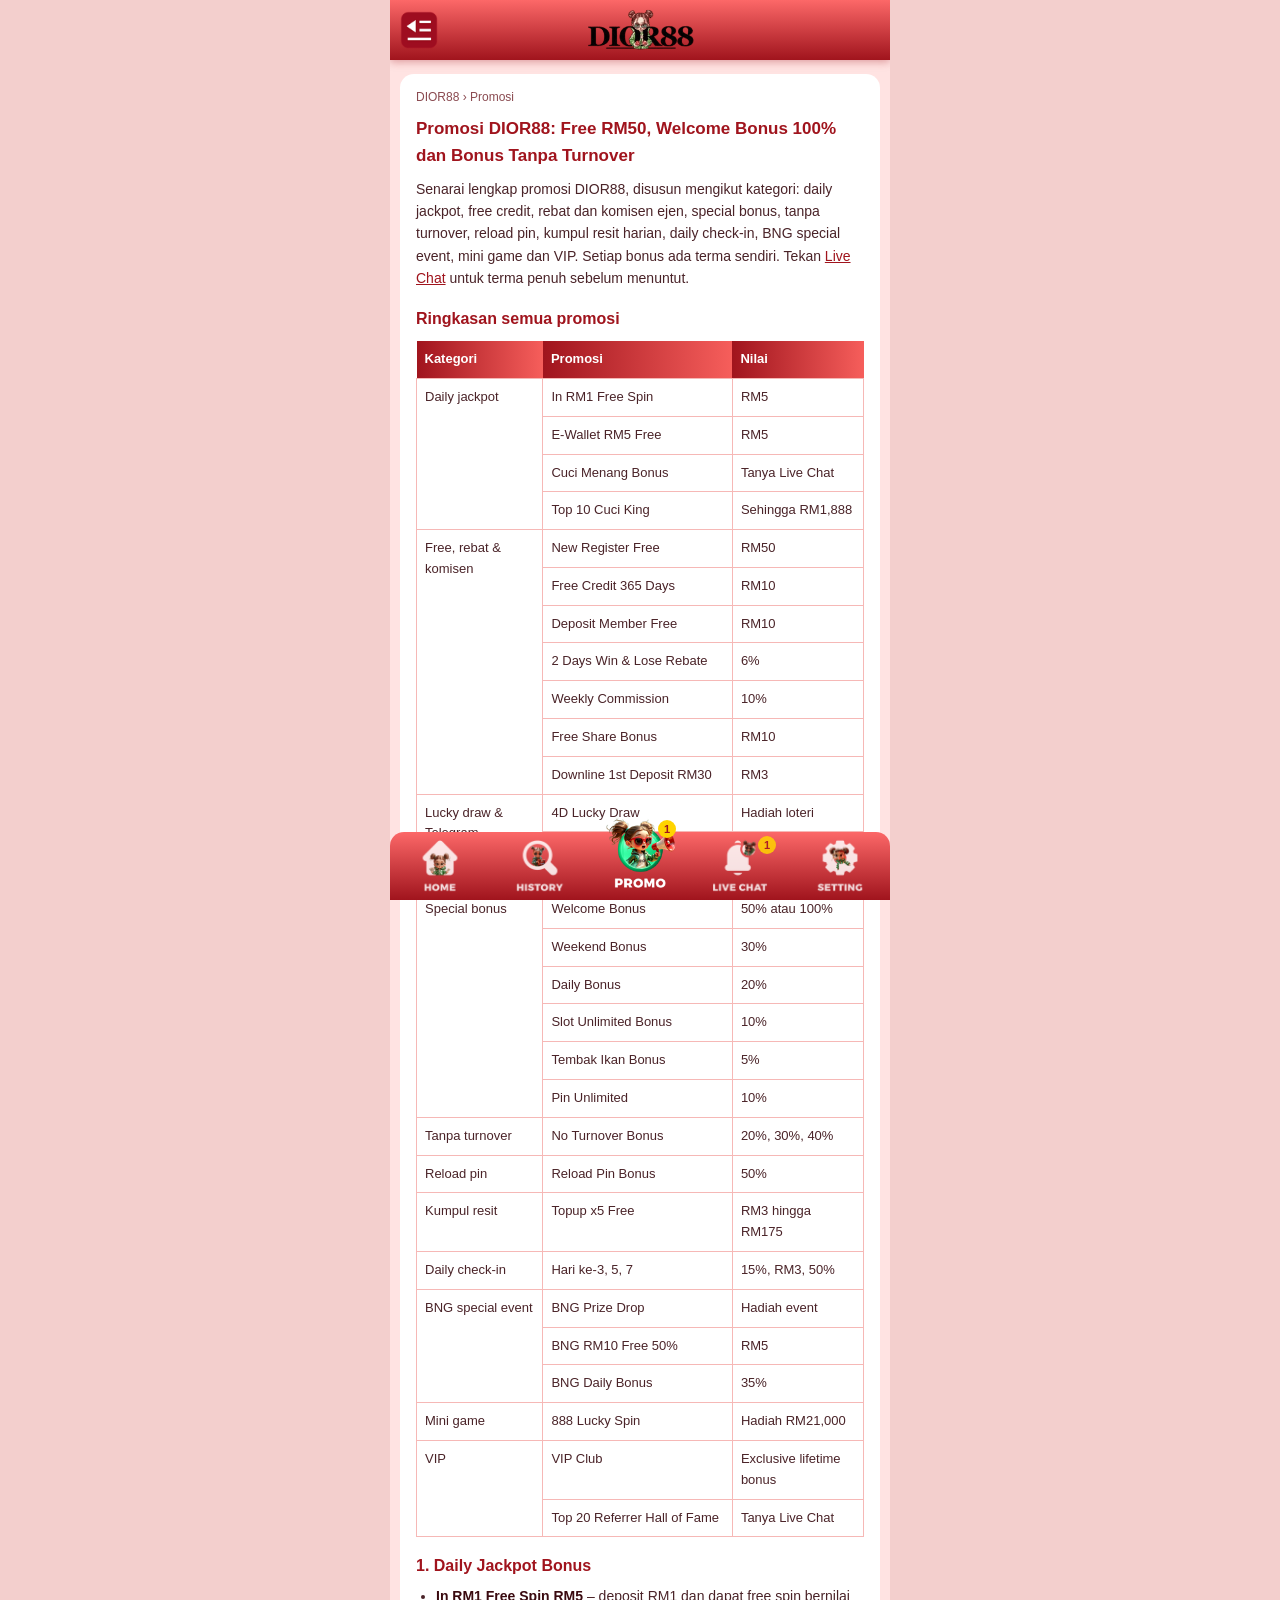
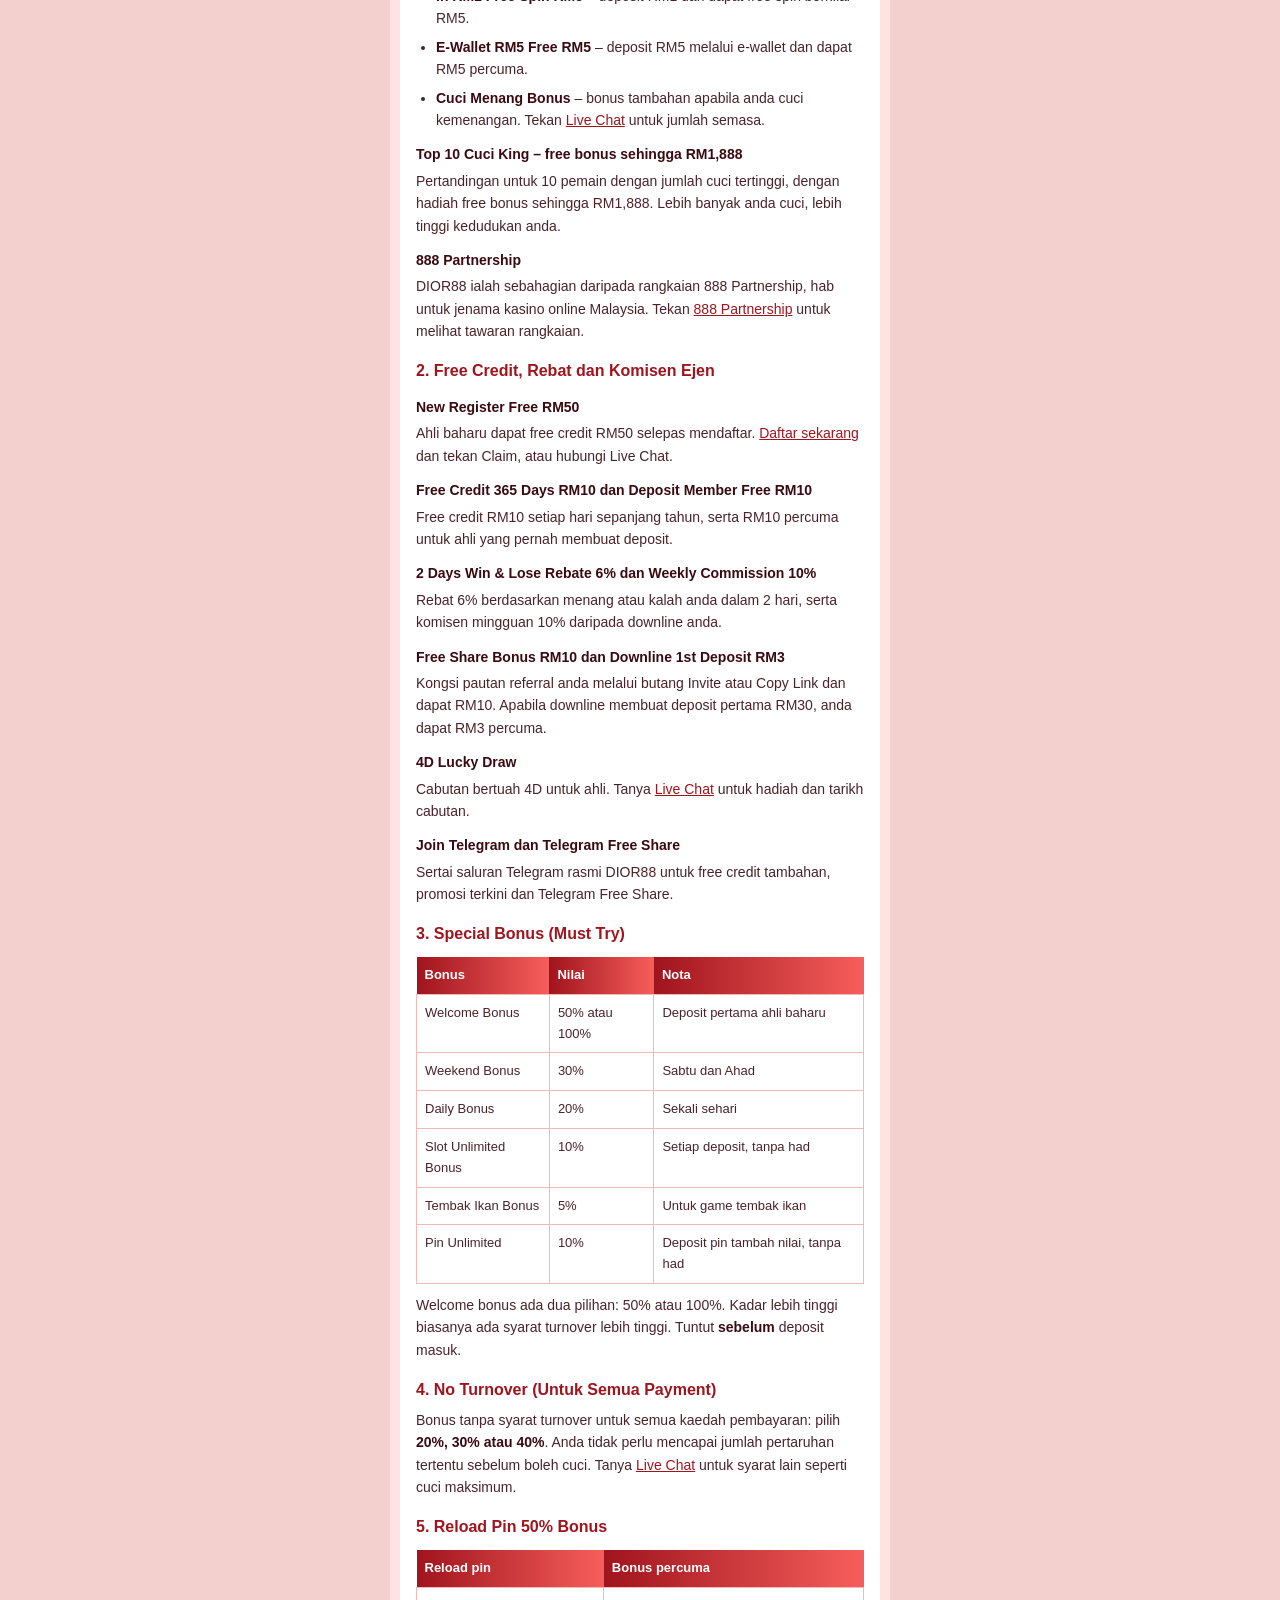
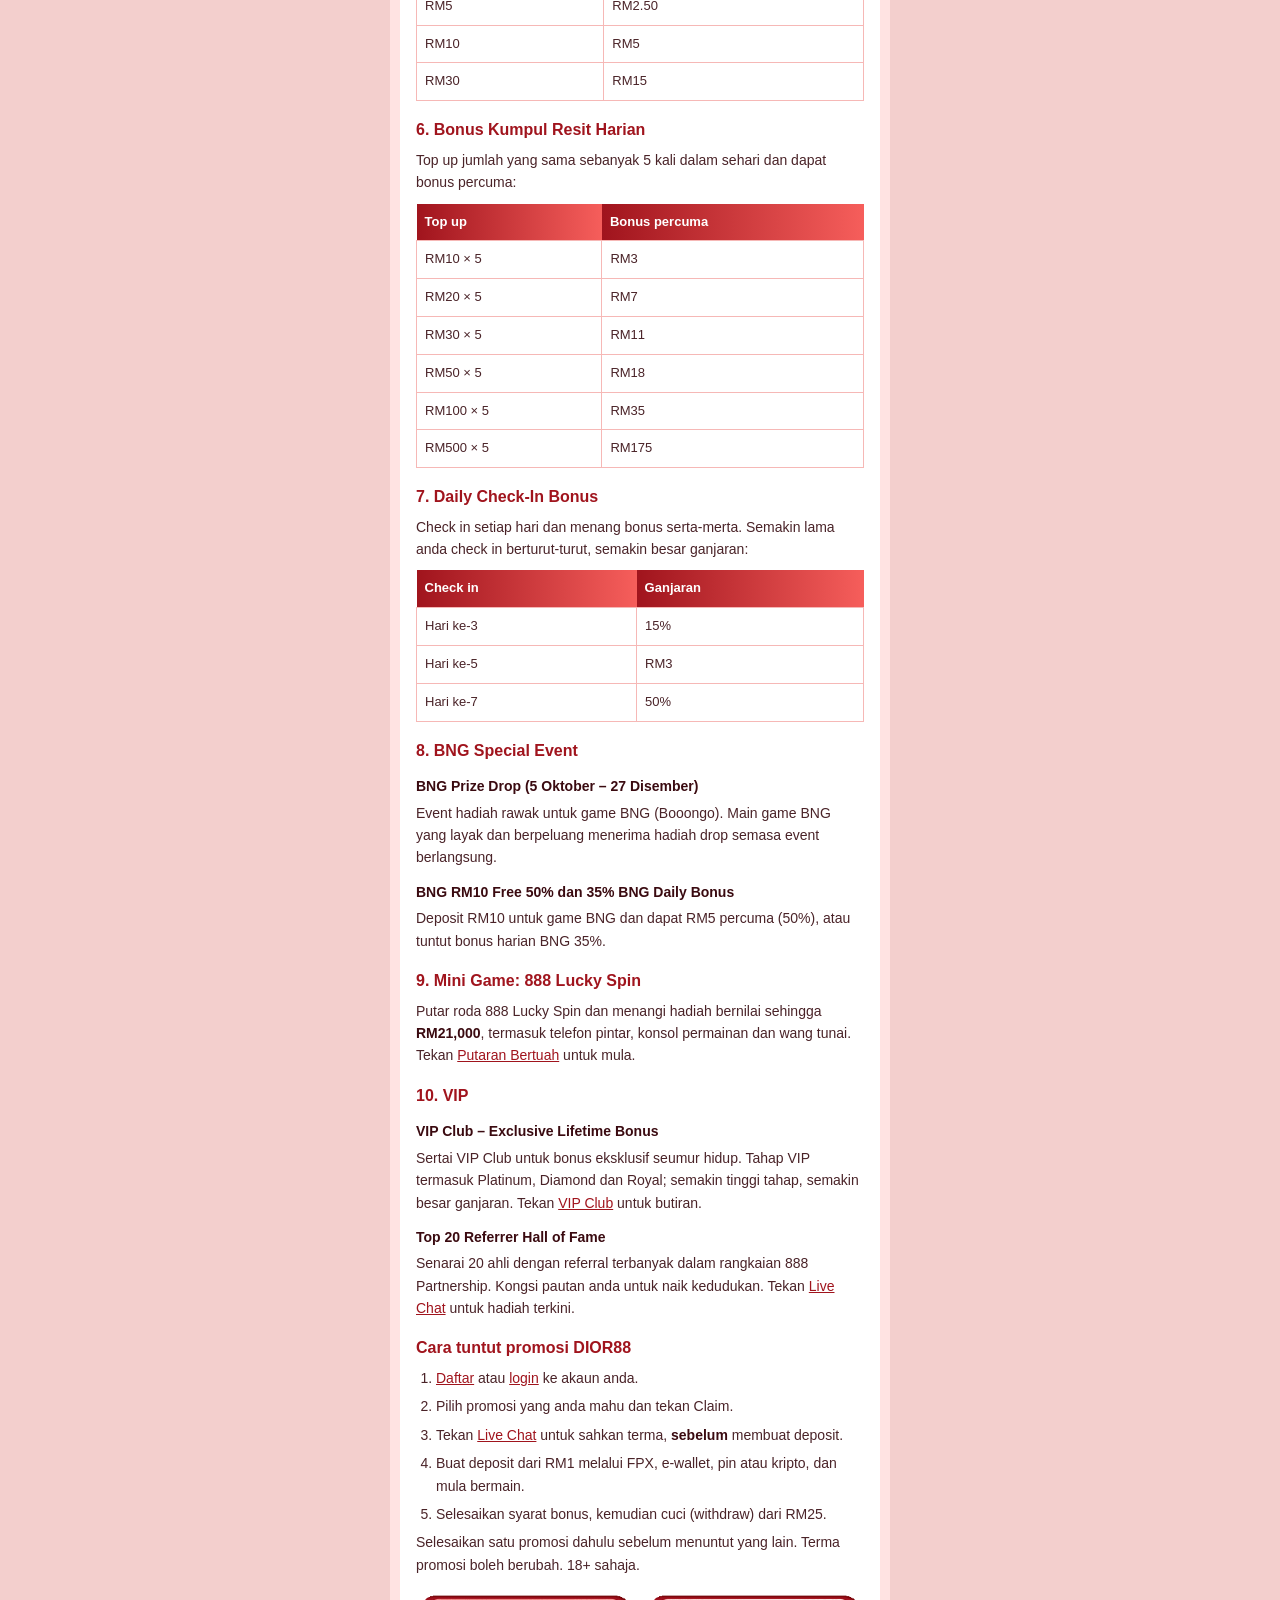
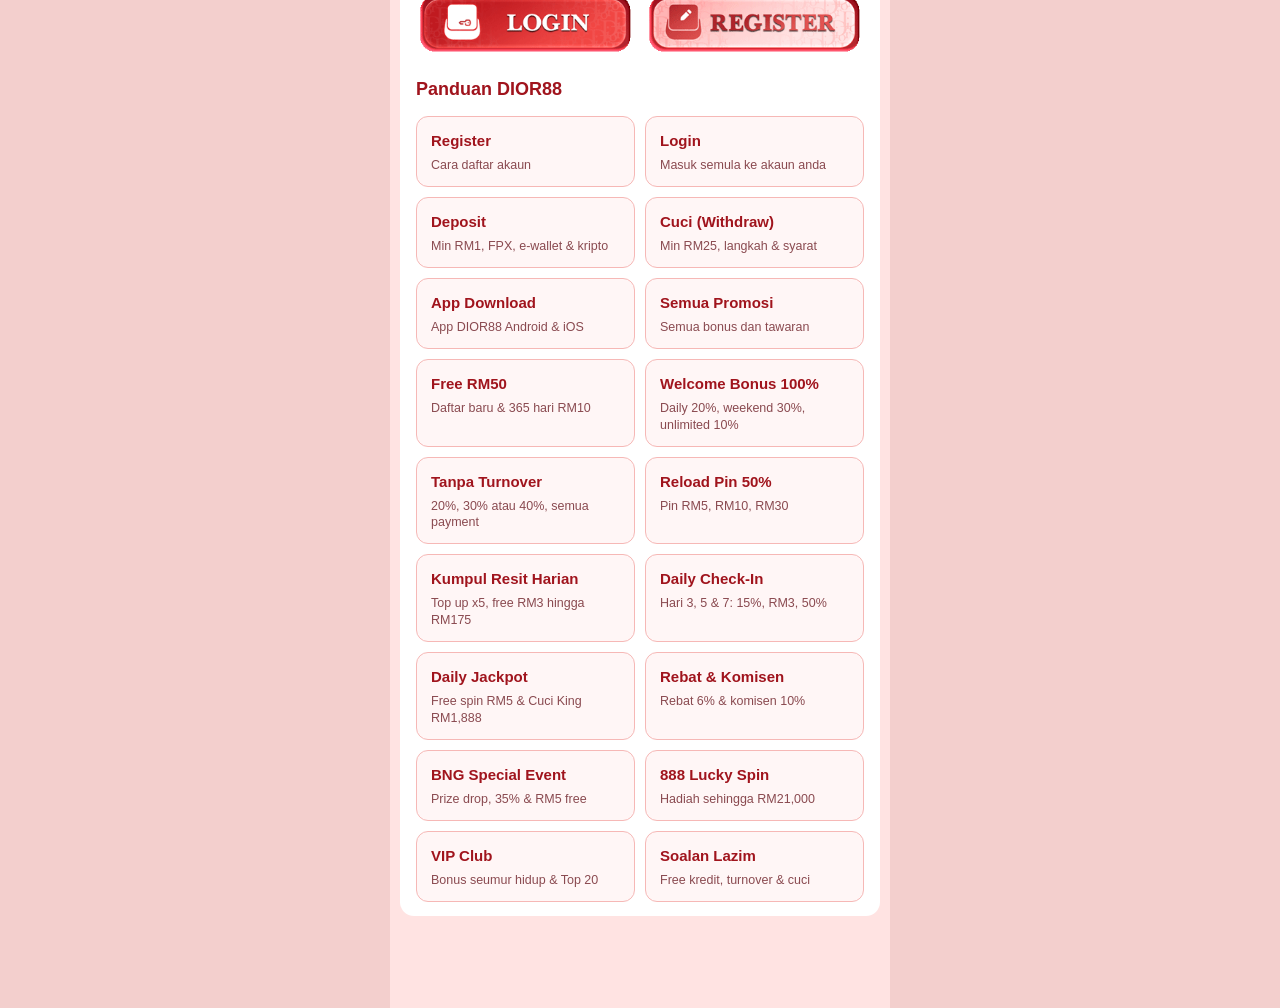
==== commit f4f5bac3: "Add register, deposit, cuci, app download and FAQ guides Co-Authored-By: Claude Opus 5.5 <noreply@an" ====
--- a/promotions.html
+++ b/promotions.html
@@ -6,10 +6,13 @@
   <title>Promosi DIOR88 – Free RM50, Welcome Bonus 100% &amp; Bonus Tanpa Turnover</title>
   <meta name="description" content="Semua promosi DIOR88: free RM50 daftar baru, free credit 365 hari RM10, welcome bonus 50% atau 100%, bonus tanpa turnover 20% hingga 40%, reload pin 50%, kumpul resit harian, daily check-in, Top 10 Cuci King RM1,888, 888 Lucky Spin dan VIP Club.">
   <meta name="robots" content="index, follow">
+  <link rel="canonical" href="https://www.dior88.tech/promotions">
   <meta property="og:type" content="article">
   <meta property="og:site_name" content="DIOR88">
   <meta property="og:title" content="Promosi DIOR88 – Free RM50, Welcome Bonus 100% &amp; Bonus Tanpa Turnover">
   <meta property="og:description" content="Semua promosi DIOR88: free RM50, welcome bonus 100%, bonus tanpa turnover, reload pin 50%, daily check-in, Top 10 Cuci King dan VIP Club.">
+  <meta property="og:url" content="https://www.dior88.tech/promotions">
+  <meta property="og:image" content="https://www.dior88.tech/assets/banners/banner-3.jpg">
   <link rel="icon" href="assets/ui/icon.png">
   <meta name="theme-color" content="#a0141d">
   <link rel="stylesheet" href="styles.css">
@@ -184,6 +187,11 @@
       <section class="guide-grid-wrap" aria-label="Panduan DIOR88">
         <h2 class="guide-grid-title">Panduan DIOR88</h2>
         <div class="guide-grid">
+        <a href="register"><b>Register</b><span>Cara daftar akaun</span></a>
+        <a href="register#login"><b>Login</b><span>Masuk semula ke akaun anda</span></a>
+        <a href="deposit"><b>Deposit</b><span>Min RM1, FPX, e-wallet &amp; kripto</span></a>
+        <a href="cuci"><b>Cuci (Withdraw)</b><span>Min RM25, langkah &amp; syarat</span></a>
+        <a href="app-download"><b>App Download</b><span>App DIOR88 Android &amp; iOS</span></a>
           <a href="promotions"><b>Semua Promosi</b><span>Semua bonus dan tawaran</span></a>
           <a href="promotions#free"><b>Free RM50</b><span>Daftar baru &amp; 365 hari RM10</span></a>
           <a href="promotions#special"><b>Welcome Bonus 100%</b><span>Daily 20%, weekend 30%, unlimited 10%</span></a>
@@ -196,6 +204,7 @@
           <a href="promotions#bng"><b>BNG Special Event</b><span>Prize drop, 35% &amp; RM5 free</span></a>
           <a href="promotions#lucky-spin"><b>888 Lucky Spin</b><span>Hadiah sehingga RM21,000</span></a>
           <a href="promotions#vip"><b>VIP Club</b><span>Bonus seumur hidup &amp; Top 20</span></a>
+        <a href="faq"><b>Soalan Lazim</b><span>Free kredit, turnover &amp; cuci</span></a>
         </div>
       </section>
     </article>
--- a/styles.css
+++ b/styles.css
@@ -162,7 +162,6 @@
 .float { position: fixed; z-index: 25; }
 .float[hidden] { display: none; }
 .change-luck { right: max(0px, calc(50% - var(--app-width) / 2)); top: 170px; width: min(96px, 21vw); }
-.free-rm88 { left: max(0px, calc(50% - var(--app-width) / 2)); top: 480px; width: min(110px, 24vw); }
 .deposit-float { right: calc(max(0px, calc(50% - var(--app-width) / 2)) + 8px); bottom: calc(var(--nav-height) + 16px + env(safe-area-inset-bottom)); width: min(70px, 16vw); }
 .float .close { position: absolute; top: 0; right: 2px; width: 22px; height: 22px; border-radius: 50%; background: rgba(0, 0, 0, .55); color: #fff; font-size: 14px; line-height: 1; }
 
@@ -218,3 +217,10 @@
 .guide-grid a:hover { border-color: var(--red); }
 .guide-grid b { display: block; font-size: 15px; color: var(--red); }
 .guide-grid span { display: block; margin-top: 4px; font-size: 12.5px; line-height: 1.35; color: var(--muted); }
+.faq-list { display: grid; gap: 10px; margin: 14px 0; }
+.faq-list details { border: 1px solid var(--line); border-radius: 12px; background: #fff6f6; }
+.faq-list summary { padding: 14px 16px; font-weight: 700; color: var(--text); cursor: pointer; list-style: none; }
+.faq-list summary::-webkit-details-marker { display: none; }
+.faq-list summary::after { content: "+"; float: right; color: var(--red); }
+.faq-list details[open] summary::after { content: "−"; }
+.faq-list details p { padding: 0 16px 14px; }
